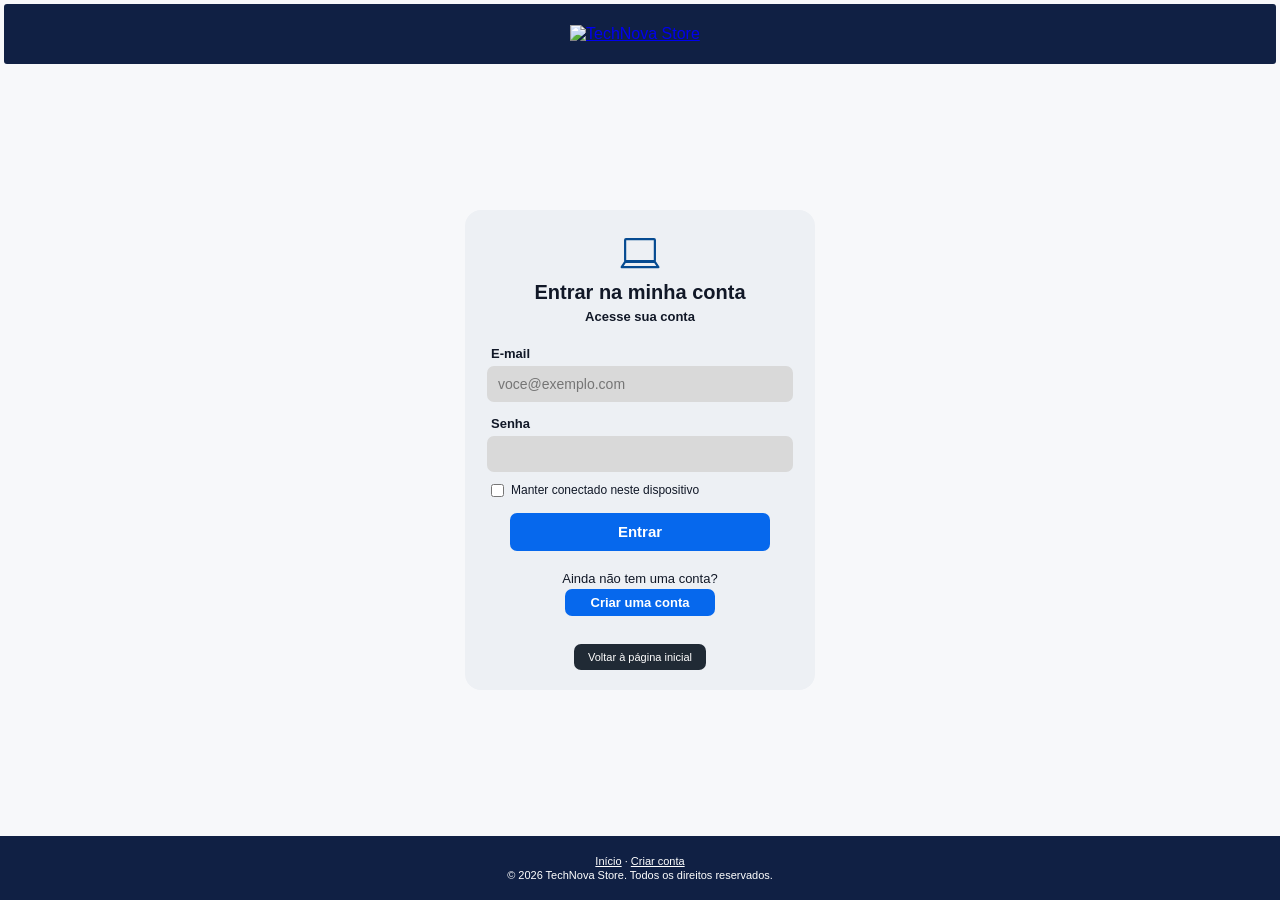
==== Index.html @ 70fafe38 "feat(ui): atualizar o design das telas de login e cadastro - Redesenhada a interface do formulário d" ====
<!DOCTYPE html>
<html lang="pt-BR">
<head>
    <meta charset="UTF-8">
    <meta name="viewport" content="width=device-width, initial-scale=1.0">
    <meta name="description" content="Entre na sua conta da TechNova Store.">
    <title>Entrar | TechNova Store</title>
    <link rel="stylesheet" href="Styles/auth.css">
</head>
<body class="auth-page">
    <header class="auth-header">
        <a href="homepage.html" aria-label="TechNova Store - página inicial">
            <img src="Images/technova-store-logo.png" alt="TechNova Store">
        </a>
    </header>

    <main class="auth-main">
        <section class="auth-card login-card" aria-labelledby="titulo-login">
            <svg class="login-icon" viewBox="0 0 48 40" aria-hidden="true">
                <rect x="7" y="3" width="34" height="25" rx="1" fill="none" stroke="currentColor" stroke-width="2.5"></rect>
                <path d="M3 35h42l-4-6H7l-4 6Z" fill="none" stroke="currentColor" stroke-width="2.5" stroke-linejoin="round"></path>
            </svg>
            <h1 id="titulo-login">Entrar na minha conta</h1>
            <p class="auth-subtitle">Acesse sua conta</p>
            <form id="form-login" action="#" method="post">
                <div class="auth-field">
                    <label for="login-email">E-mail</label>
                    <input type="email" id="login-email" name="email" autocomplete="email"
                        placeholder="voce@exemplo.com" required>
                </div>
                <div class="auth-field">
                    <label for="login-senha">Senha</label>
                    <input type="password" id="login-senha" name="senha" autocomplete="current-password"
                        minlength="8" required>
                </div>
                <div class="remember-option">
                    <input type="checkbox" id="lembrar-login" name="lembrar-login">
                    <label for="lembrar-login">Manter conectado neste dispositivo</label>
                </div>
                <button class="auth-submit" type="submit">Entrar</button>
            </form>

            <div class="auth-switch">
                <p>Ainda não tem uma conta?</p>
                <a class="auth-secondary-button" href="cadastro.html">Criar uma conta</a>
            </div>
            <a class="home-button" href="homepage.html">Voltar à página inicial</a>
        </section>
    </main>

    <footer class="auth-footer">
        <p><a href="homepage.html">Início</a><span> · </span><a href="cadastro.html">Criar conta</a></p>
        <p>&copy; 2026 TechNova Store. Todos os direitos reservados.</p>
    </footer>
</body>
</html>
---- Styles/auth.css ----
:root {
    font-family: "Inter", "Segoe UI", Arial, sans-serif;
    color: #111827;
    background: #f7f8fa;
    font-synthesis: none;
    text-rendering: optimizeLegibility;
}

* {
    box-sizing: border-box;
}

body.auth-page {
    min-height: 100vh;
    margin: 0;
    display: flex;
    flex-direction: column;
    background: #f7f8fa;
}

.auth-header {
    min-height: 60px;
    margin: 4px 4px 0;
    display: flex;
    align-items: center;
    justify-content: center;
    background: #102044;
    border-radius: 3px;
}

.auth-header a {
    width: 140px;
    height: 48px;
    display: flex;
    align-items: center;
    justify-content: center;
}

.auth-header img {
    display: block;
    width: 140px;
    max-height: 48px;
    object-fit: contain;
}

.auth-main {
    flex: 1;
    display: flex;
    align-items: center;
    justify-content: center;
    padding: 16px;
}

.auth-card {
    width: min(100%, 440px);
    padding: 24px 22px;
    background: #edf0f4;
    border-radius: 16px;
    text-align: center;
}

.auth-card h1 {
    margin: 0;
    color: #111827;
    font-size: 22px;
    line-height: 1.25;
}

.auth-subtitle {
    margin: 4px 0 20px;
    font-size: 14px;
    font-weight: 600;
}

.login-card {
    width: min(100%, 350px);
    padding: 26px 22px 20px;
}

.login-icon {
    width: 42px;
    height: 36px;
    margin-bottom: 4px;
    color: #064b91;
}

.login-card h1 {
    font-size: 20px;
}

.login-card .auth-subtitle {
    margin-bottom: 22px;
    font-size: 13px;
}

.auth-card form {
    text-align: left;
}

.auth-card fieldset {
    min-width: 0;
    margin: 0;
    padding: 0;
    border: 0;
}

.auth-field {
    display: flex;
    flex-direction: column;
    gap: 5px;
    margin-bottom: 14px;
}

.auth-field label {
    padding-left: 4px;
    font-size: 13px;
    font-weight: 700;
}

.auth-field input {
    width: 100%;
    min-height: 36px;
    padding: 7px 10px;
    border: 1px solid transparent;
    border-radius: 7px;
    outline: none;
    background: #d9d9d9;
    color: #111827;
    font: inherit;
    font-size: 14px;
    transition: border-color 0.15s, box-shadow 0.15s;
}

.auth-field input:focus {
    border-color: #0795f5;
    box-shadow: 0 0 0 2px rgba(7, 149, 245, 0.18);
}

.remember-option,
.terms-option {
    display: flex;
    align-items: flex-start;
    gap: 7px;
    margin: -4px 4px 14px;
    text-align: left;
}

.remember-option input,
.terms-option input {
    flex: 0 0 auto;
    margin: 2px 0 0;
    accent-color: #0668ed;
}

.remember-option label,
.terms-option label {
    font-size: 12px;
    line-height: 1.4;
}

.auth-submit,
.auth-secondary-button,
.home-button {
    display: block;
    border: 0;
    border-radius: 7px;
    font: inherit;
    font-weight: 700;
    text-align: center;
    text-decoration: none;
    cursor: pointer;
    transition: background-color 0.15s, transform 0.15s;
}

.auth-submit {
    width: min(100%, 260px);
    min-height: 38px;
    margin: 0 auto;
    padding: 8px 14px;
    background: #0668ed;
    color: #fff;
    font-size: 15px;
}

.auth-submit:hover,
.auth-secondary-button:hover {
    background: #0056c9;
}

.auth-submit:active,
.auth-secondary-button:active,
.home-button:active {
    transform: translateY(1px);
}

.auth-switch {
    margin-top: 20px;
    font-size: 13px;
}

.auth-switch p {
    margin: 0 0 3px;
}

.auth-secondary-button {
    width: min(100%, 150px);
    margin: 0 auto;
    padding: 6px 12px;
    background: #0668ed;
    color: #fff;
    font-size: 13px;
}

.home-button {
    width: fit-content;
    margin: 28px auto 0;
    padding: 7px 14px;
    background: #202a35;
    color: #fff;
    font-size: 11px;
    font-weight: 500;
}

.home-button:hover {
    background: #111827;
}

.registration-card {
    margin: 8px 0;
    padding: 22px 24px;
}

.registration-card .auth-subtitle {
    margin-bottom: 16px;
}

.registration-card .auth-field {
    margin-bottom: 10px;
}

.registration-card .auth-field input {
    min-height: 34px;
}

.registration-card .terms-option {
    margin: 0 4px 14px;
}

.registration-card .auth-submit {
    width: min(100%, 260px);
}

.registration-switch {
    margin: 16px 0 0;
}

.registration-switch a {
    color: #111827;
    font-weight: 700;
    text-decoration: none;
}

.registration-switch a:hover {
    color: #0668ed;
    text-decoration: underline;
}

.auth-footer {
    min-height: 64px;
    padding: 12px 16px;
    display: flex;
    flex-direction: column;
    align-items: center;
    justify-content: center;
    gap: 2px;
    background: #102044;
    color: #fff;
    text-align: center;
}

.auth-footer p {
    margin: 0;
    font-size: 11px;
}

.auth-footer a {
    color: inherit;
    text-decoration: underline;
}

.visually-hidden {
    position: absolute;
    width: 1px;
    height: 1px;
    padding: 0;
    margin: -1px;
    overflow: hidden;
    clip: rect(0, 0, 0, 0);
    white-space: nowrap;
    border: 0;
}

@media (max-width: 480px) {
    .auth-main {
        padding: 14px 12px;
        align-items: flex-start;
    }

    .auth-card,
    .registration-card {
        padding: 22px 18px;
    }

    .auth-footer {
        min-height: 58px;
    }
}
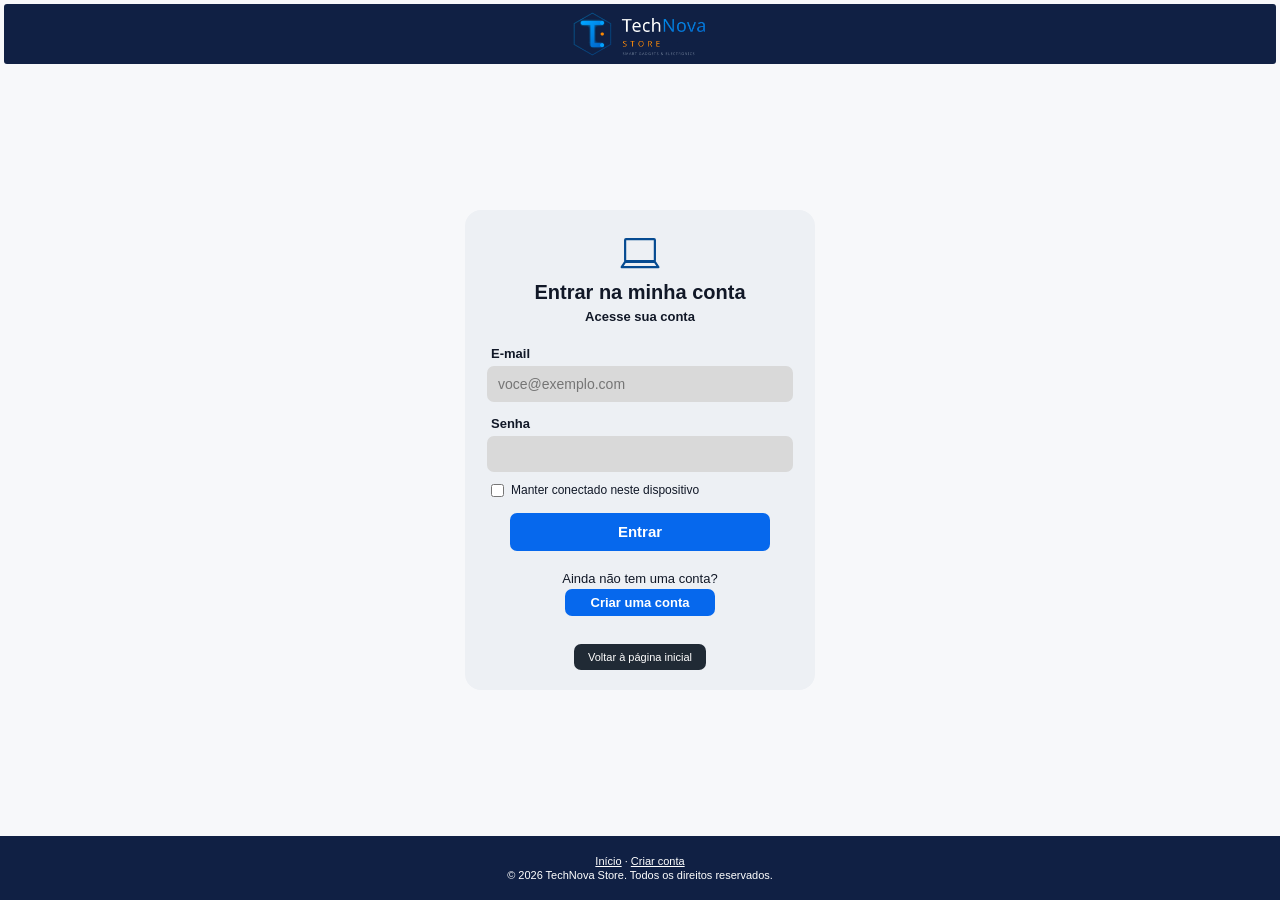
==== commit ccedb53d: "Funcionalidades locais" ====
--- a/Index.html
+++ b/Index.html
@@ -23,6 +23,7 @@
             <h1 id="titulo-login">Entrar na minha conta</h1>
             <p class="auth-subtitle">Acesse sua conta</p>
             <form id="form-login" action="#" method="post">
+                <p id="mensagem-login" data-store-message aria-live="polite"></p>
                 <div class="auth-field">
                     <label for="login-email">E-mail</label>
                     <input type="email" id="login-email" name="email" autocomplete="email"
@@ -52,5 +53,6 @@
         <p><a href="homepage.html">Início</a><span> · </span><a href="cadastro.html">Criar conta</a></p>
         <p>&copy; 2026 TechNova Store. Todos os direitos reservados.</p>
     </footer>
+    <script src="Script/store.js" defer></script>
 </body>
 </html>
